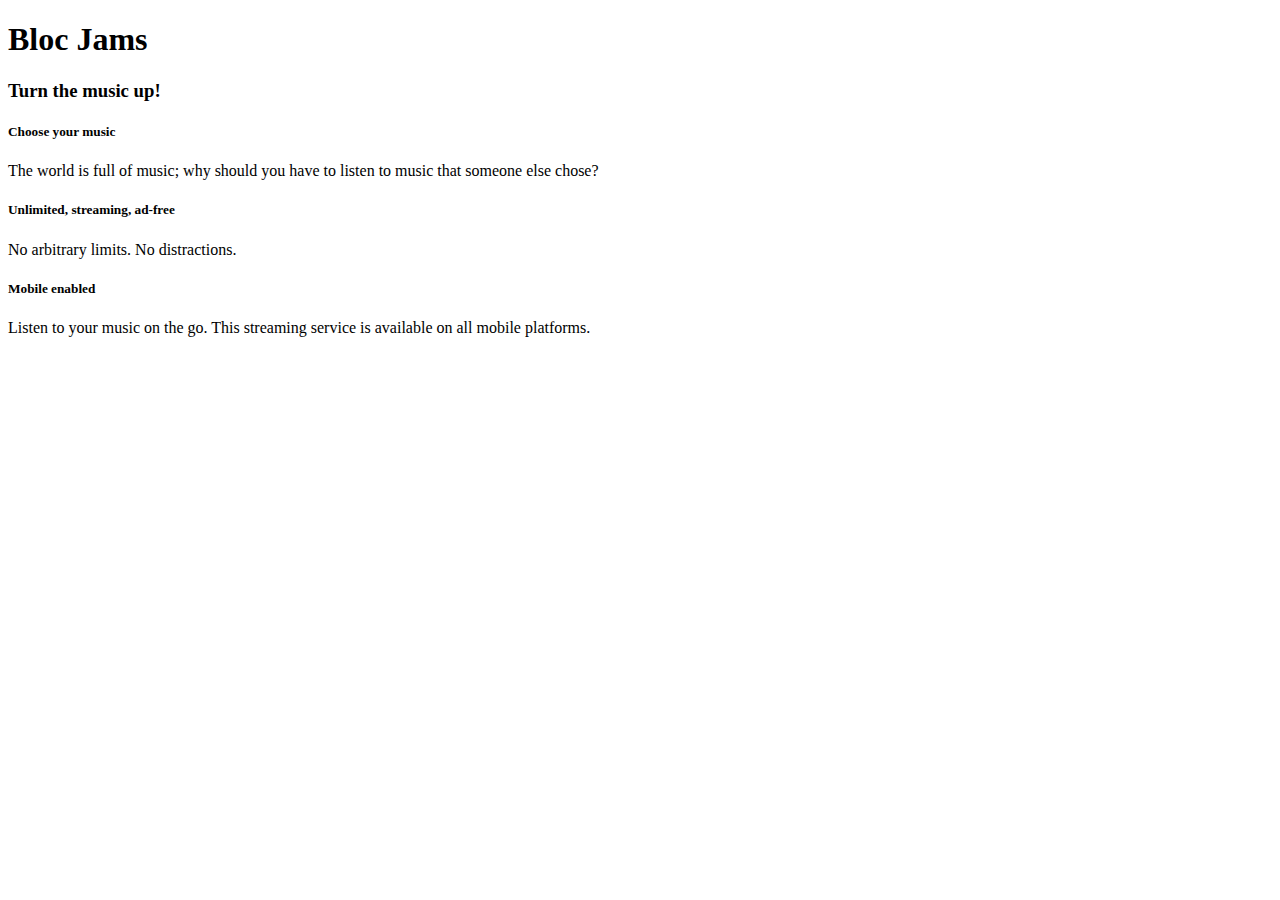
==== index.html @ f33a8b3d "Checkpoint 2 basic HTML" ====
<!DOCTYPE html>
 <html>
     <head>
         <title>Bloc Jams</title>
     </head>
     <body>
       <div>

       </div>
       <div>
            <h1>Bloc Jams</h1>
            <h3>Turn the music up!</h3>
       </div>
       <div>
            <h5>Choose your music</h5>
            <p>The world is full of music; why should you have to listen to music that someone else chose?</p>
       </div>
       <div> <h5>Unlimited, streaming, ad-free</h5>
        <p>No arbitrary limits. No distractions.</p>
       </div>
       <div>
          <h5>Mobile enabled</h5>
          <p>Listen to your music on the go. This streaming service is available on all mobile platforms.</p>
       </div>
  </body>
</html>
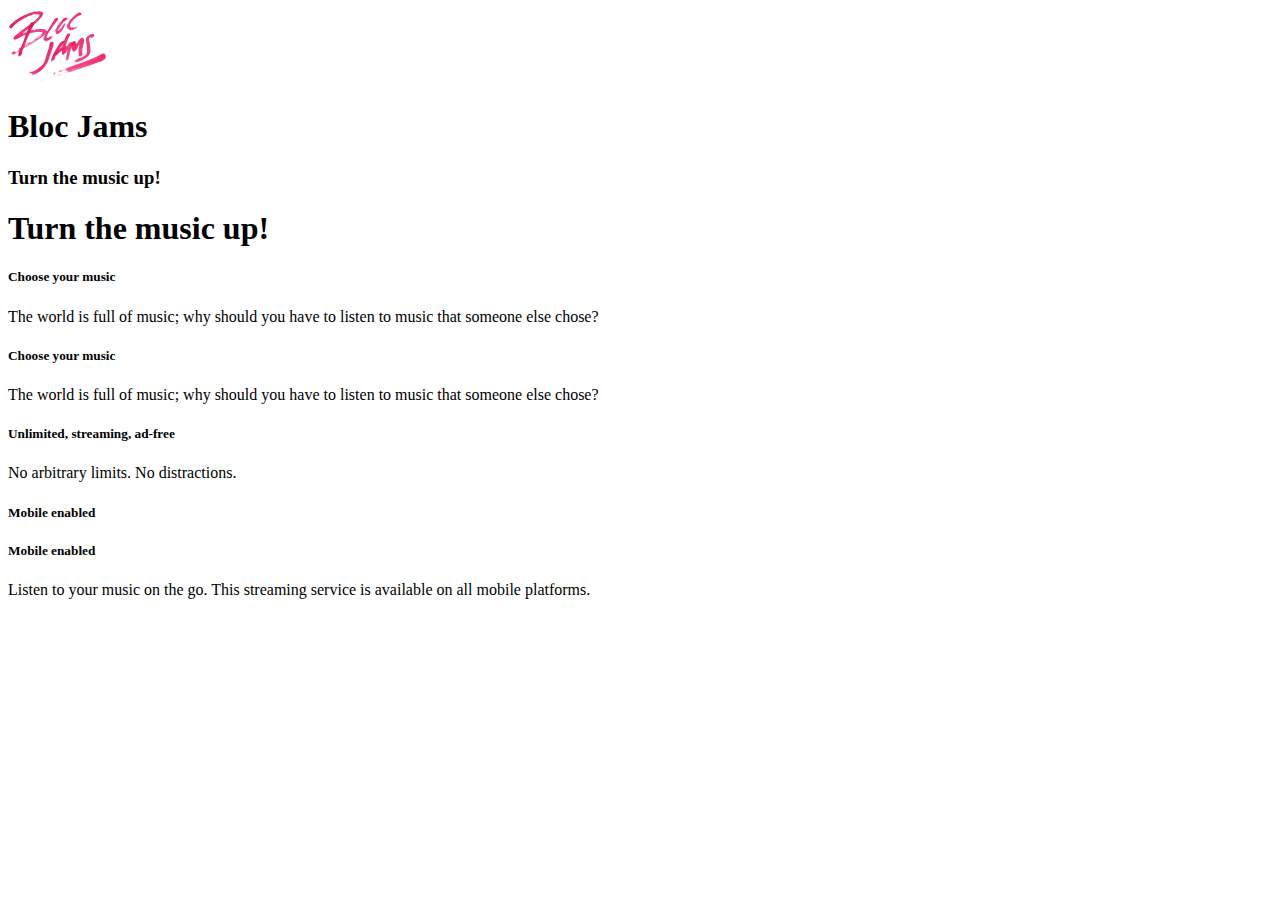
==== commit 94a8da4a: "first commit for checkpoint 3" ====
--- a/index.html
+++ b/index.html
@@ -2,25 +2,48 @@
  <html>
      <head>
          <title>Bloc Jams</title>
+         <link rel="stylesheet" type="text/css" href="http://fonts.googleapis.com/css?family=Open+Sans:400,800,600,700,300">
+         <link rel="stylesheet" type="text/css" href="http://code.ionicframework.com/ionicons/2.0.1/css/ionicons.min.css">
+         <link rel="stylesheet" type="text/css" href="styles/normalize.css">
+         <link rel="stylesheet" type="text/css" href="styles/main.css">
+
      </head>
      <body>
-       <div>
-
-       </div>
-       <div>
+       <body class="landing">
+            <nav>
+            <nav class="navbar">
+                <img src="assets/images/logo-bloc-jams.png" alt="bloc jams logo" class="logo">
+            </nav>
+        <section>
+          <section class="hero-content">
             <h1>Bloc Jams</h1>
             <h3>Turn the music up!</h3>
-       </div>
-       <div>
-            <h5>Choose your music</h5>
-            <p>The world is full of music; why should you have to listen to music that someone else chose?</p>
-       </div>
-       <div> <h5>Unlimited, streaming, ad-free</h5>
-        <p>No arbitrary limits. No distractions.</p>
-       </div>
-       <div>
-          <h5>Mobile enabled</h5>
-          <p>Listen to your music on the go. This streaming service is available on all mobile platforms.</p>
-       </div>
+            <h1 class="hero-title">Turn the music up!</h1>
+       </section>
+
+       <section>
+            <div>
+                <h5>Choose your music</h5>
+                <p>The world is full of music; why should you have to listen to music that someone else chose?</p>
+      <section class ="selling-points">
+          <div class="point">
+              <span class="ion-music-note"></span>
+              <h5 class="point-title">Choose your music</h5>
+              <p class="point-description">The world is full of music; why should you have to listen to music that someone else chose?</p>
+              </div>
+              <div>
+                  <h5>Unlimited, streaming, ad-free</h5>
+                  <p>No arbitrary limits. No distractions.</p>
+                  <div class="point">
+                      <span class="ion-iphone"></span>
+                      <h5 class="point-title">Mobile enabled</h5>
+                      <p class="point"
+
+              </div>
+              <div>
+                  <h5>Mobile enabled</h5>
+                  <p>Listen to your music on the go. This streaming service is available on all mobile platforms.</p>
+              </div>
+        </section>
   </body>
 </html>
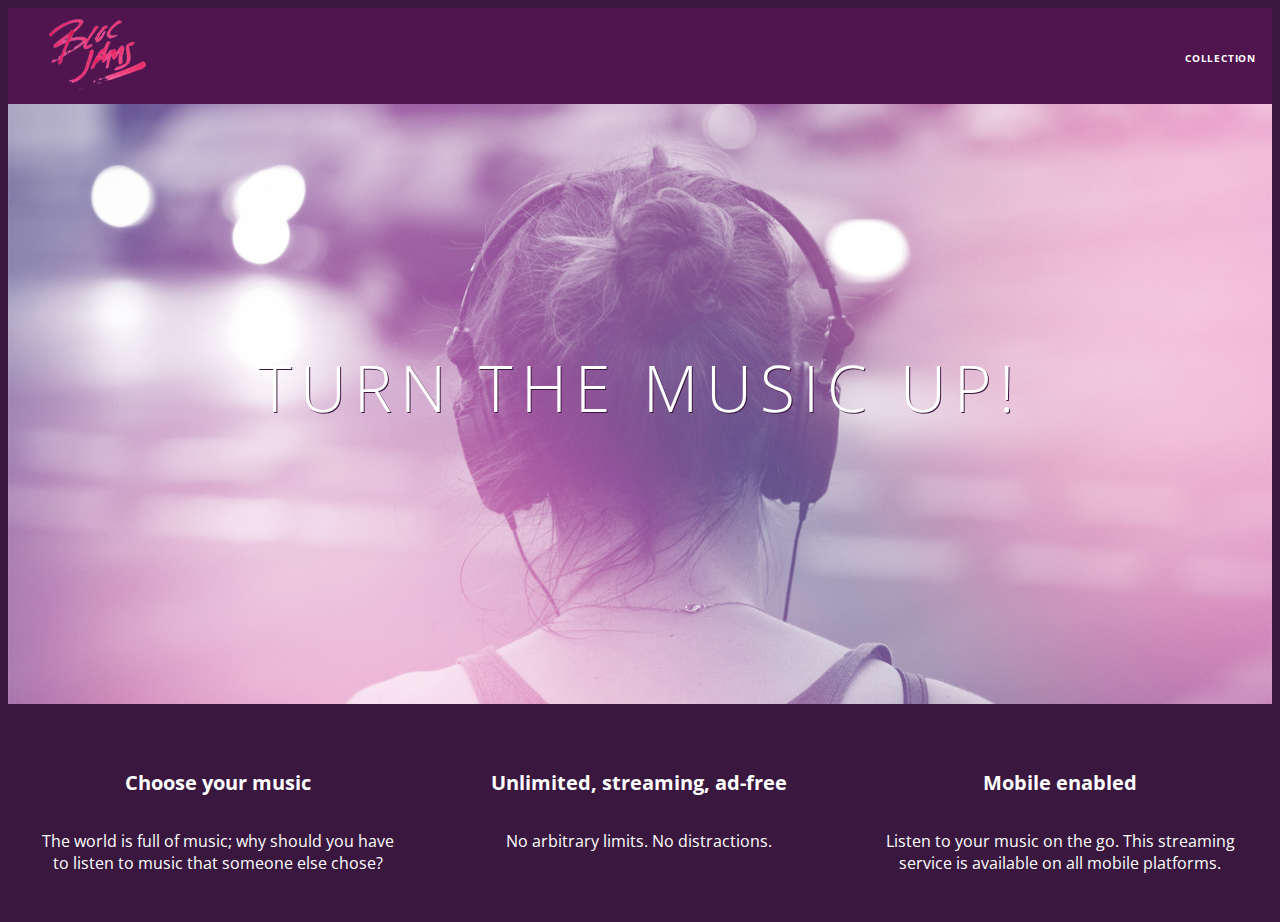
==== commit 16a5065a: "master branch updated" ====
--- a/index.html
+++ b/index.html
@@ -2,48 +2,50 @@
  <html>
      <head>
          <title>Bloc Jams</title>
+         <meta name="viewport" content="width=device-width, initial-scale=1">
          <link rel="stylesheet" type="text/css" href="http://fonts.googleapis.com/css?family=Open+Sans:400,800,600,700,300">
          <link rel="stylesheet" type="text/css" href="http://code.ionicframework.com/ionicons/2.0.1/css/ionicons.min.css">
          <link rel="stylesheet" type="text/css" href="styles/normalize.css">
          <link rel="stylesheet" type="text/css" href="styles/main.css">
+         <link rel="stylesheet" type="text/css" href="styles/landing.css">
+     </head>
 
-     </head>
-     <body>
        <body class="landing">
-            <nav>
             <nav class="navbar">
-                <img src="assets/images/logo-bloc-jams.png" alt="bloc jams logo" class="logo">
+                <a href="index.html" class="logo">
+                             <img src="assets/images/logo-bloc-jams.png" alt="bloc jams logo">
+                         </a>
+                         <div class="links-container">
+                             <a href="collection.html" class="navbar-link">collection</a>
+                         </div>
             </nav>
-        <section>
+
           <section class="hero-content">
-            <h1>Bloc Jams</h1>
-            <h3>Turn the music up!</h3>
-            <h1 class="hero-title">Turn the music up!</h1>
+            <h1 class="hero-title">Turn the music up!</h3>
+
        </section>
 
-       <section>
-            <div>
-                <h5>Choose your music</h5>
-                <p>The world is full of music; why should you have to listen to music that someone else chose?</p>
-      <section class ="selling-points">
-          <div class="point">
-              <span class="ion-music-note"></span>
-              <h5 class="point-title">Choose your music</h5>
-              <p class="point-description">The world is full of music; why should you have to listen to music that someone else chose?</p>
+         <section class="clearfix">
+            <div class="point column third">
+                <span class="ion-music-note"></span>
+                <h5 class="point-title">Choose your music</h5>
+                <p class="point-description">The world is full of music; why should you have to listen to music that someone else chose?</p>
               </div>
-              <div>
-                  <h5>Unlimited, streaming, ad-free</h5>
-                  <p>No arbitrary limits. No distractions.</p>
-                  <div class="point">
-                      <span class="ion-iphone"></span>
+
+
+            <div class ="point column third">
+                    <span class="ion-radio-waves"></span>
+                    <h5 class="point-title">Unlimited, streaming, ad-free</h5>
+                    <p class="point-description">No arbitrary limits. No distractions. </p>
+                  </div>
+
+            <div class="point column third">
+                    <span class="ion-iphone"></span>
                       <h5 class="point-title">Mobile enabled</h5>
-                      <p class="point"
+                      <p class="point-description">Listen to your music on the go. This streaming service is available on all mobile platforms.</p>
+                  </div>
 
-              </div>
-              <div>
-                  <h5>Mobile enabled</h5>
-                  <p>Listen to your music on the go. This streaming service is available on all mobile platforms.</p>
-              </div>
-        </section>
+              </section>
   </body>
+
 </html>
--- a/styles/main.css
+++ b/styles/main.css
@@ -0,0 +1,105 @@
+*, *::before, *::after {
+     -moz-box-sizing: border-box;
+     -webkit-box-sizing: border-box;
+     box-sizing: border-box;
+ }
+
+html {
+     height: 100%; /* makes sure our HTML takes up 100% of the browser window */
+     font-size: 100%;
+ }
+
+ body {
+     font-family: 'Open Sans'; /* sets our font to the "Open Sans" typeface */
+     color: white;             /* sets the text color to white */
+     min-height: 100%;         /* says the height of the body must be, at minimum, 100% of the window */
+ }
+
+ .navbar {
+  position: relative;
+  padding: 0.5rem;
+  background-color: rgba(101,18,95,0.5);
+  z-index: 1;
+ }
+.navbar > .logo{
+    position: relative;
+    left: 2rem;
+    cursor: pointer;
+
+}
+.navbar .links-container {
+
+  display: table;
+       position: absolute;
+       top: 0;
+       right: 0;
+       height: 100px;
+       color: white;
+       /* #3 */
+       text-decoration: none;
+   }
+
+   .links-container .navbar-link {
+       display: table-cell;
+       position: relative;
+       height: 100%;
+       padding-left: 1rem;
+       padding-right: 1rem;
+       /* #4 */
+       vertical-align: middle;
+       color: white;
+       font-size: 0.625rem;
+       letter-spacing: 0.05rem;
+       font-weight: 700;
+       text-transform: uppercase;
+       /* #3 */
+       text-decoration: none;
+       cursor: pointer;
+   }
+
+     /* #5 */
+   .links-container .navbar-link:hover {
+       color: rgb(233,50,117);
+   }
+.container{
+  margin: 0 auto;
+  max-width: 64rem;
+}
+.container.narrow {
+    max-width: 56rem;
+}
+@media (min-width 640px) {
+    html{ font-size: 112%; }
+
+    .column{
+      float: left;
+      padding-left: 1rem;
+      padding-right: 1rem;
+
+    }
+}
+@media (min-width 1024px) {
+  html{ font-size: 120%; }
+}
+.column{
+  float: left;
+  padding-left: 1rem;
+  padding-right: 1rem;
+
+}
+.column.full { width: 100%; }
+.column.two-thirds { width: 66.7%; }
+.column.half { width: 50%; }
+.column.third { width: 33.3%; }
+.column.fourth { width: 25%; }
+.column.flow-opposite { float: right; }
+
+.clearfix::before,
+.clearfix::after {
+   content: " ";
+   display: table;
+}
+
+.clearfix::after {
+   clear: both;
+}
--- a/styles/landing.css
+++ b/styles/landing.css
@@ -0,0 +1,51 @@
+body.landing {
+     background-color: rgb(58,23,63);
+ }
+
+ .hero-content {
+     position: relative;
+     min-height: 600px;
+     background-image: url(../assets/images/background-bloc-jams.jpg);
+     background-repeat: no-repeat;
+     background-position: center center;
+     background-size: cover;
+ }
+
+ .hero-content .hero-title {
+     position: absolute;
+     top: 40%;
+     -webkit-transform: translateY(-50%);
+     -moz-transform: translateY(-50%);
+     transform: translateY(-50%);
+     width: 100%;
+     text-align: center;
+     font-size: 4rem;
+     font-weight: 300;
+     text-transform: uppercase;
+     letter-spacing: 0.5rem;
+     text-shadow: 1px 1px 0px rgb(58,23,63);
+ }
+
+ .selling-points {
+     position: relative;
+
+
+ }
+
+ .point {
+
+     position: relative;
+     padding: 2rem;
+     text-align: center;
+ }
+
+ .point .point-title {
+     font-size: 1.25rem;
+ }
+
+ .ion-music-note,
+ .ion-radio-waves,
+ .ion-iphone {
+     color: rgb(233,50,117);
+     font-size: 5rem;
+ }
